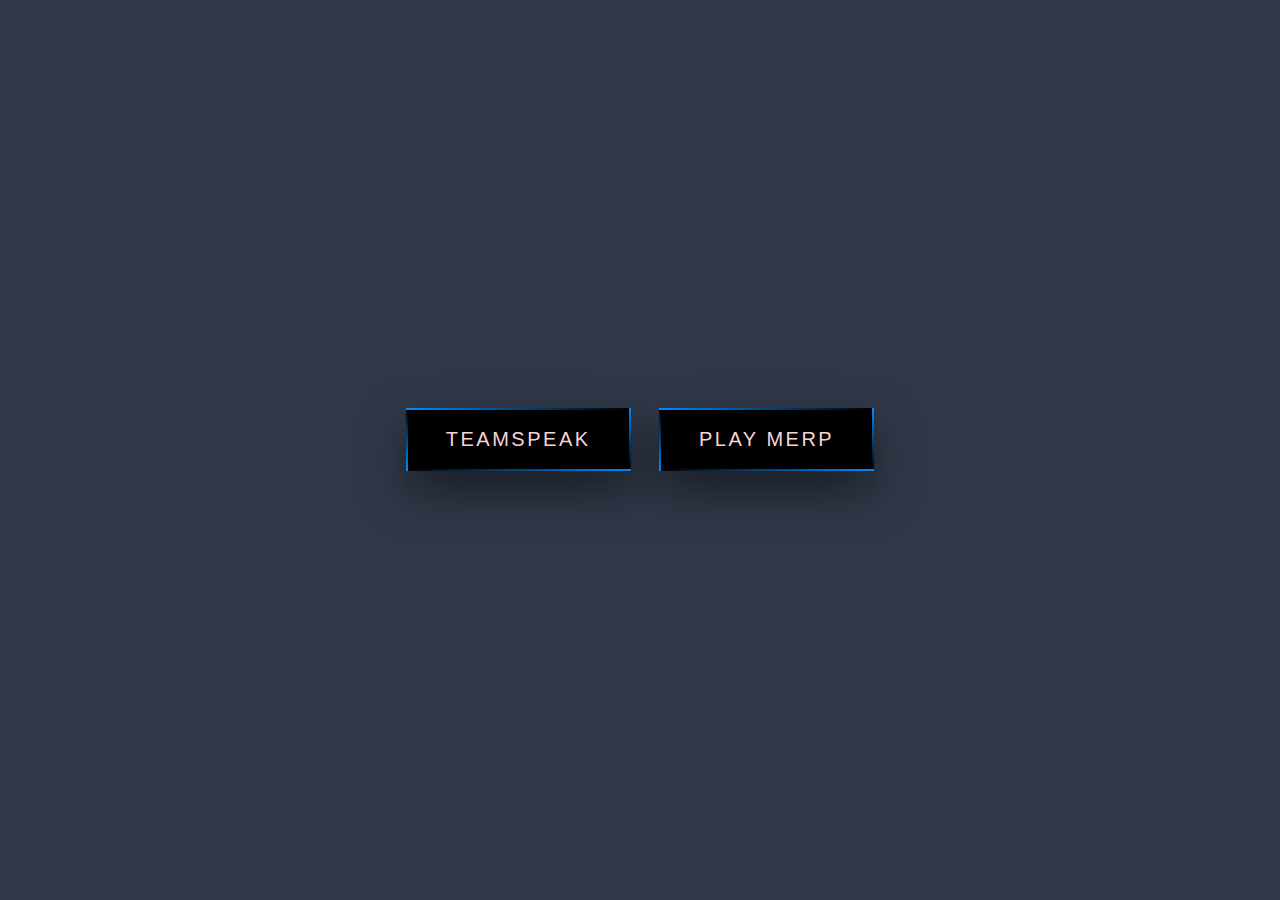
==== playmerp.html @ 3792ce28 "MalluEsports" ====
<!DOCTYPE html>
<html lang="en" >
<head>
  <meta charset="UTF-8">
  <title>MERP</title>
  <link rel="stylesheet" href="./playmerp.css">

</head>
<style>
  body {
    background-image: url('MERP.png');
    background-repeat: no-repeat;
    background-attachment: fixed;
    background-size: cover;
  }
  </style>
<body>
<!-- partial:index.partial.html -->
<br>
<br>
<br>
<br>
<br>
<br>
<br>
<br>
<br>
<br>
<br>
<br>
<br>
<br>
<br>
<br>
<br>
<br>
<br>
<br>
<br>
<br>
<a href="ts3server://20.204.13.182/?30033=30033&nickname=" class="animated-button1">
  <span></span>
  <span></span>
  <span></span>
  <span></span>
  TEAMSPEAK
</a>
<a href="fivem://connect/20.204.13.182:30120" class="animated-button1">
  <span></span>
  <span></span>
  <span></span>
  <span></span>
  PLAY MERP
</a>
<!-- partial -->
  
</body>
</html>
---- playmerp.css ----
html {
  height: 100%;
  -webkit-box-sizing: border-box;
          box-sizing: border-box;
}

body {
  min-height: 100%;
  position: relative;
  padding-bottom: 3rem;
  margin: 0;
  padding: 0;
  text-align: center;
  width: 100%;
  background: linear-gradient(170deg, rgba(49, 57, 73, 0.8) 20%, rgba(49, 57, 73, 0.5) 20%, rgba(49, 57, 73, 0.5) 35%, rgba(41, 48, 61, 0.6) 35%, rgba(41, 48, 61, 0.8) 45%, rgba(31, 36, 46, 0.5) 45%, rgba(31, 36, 46, 0.8) 75%, rgba(49, 57, 73, 0.5) 75%), linear-gradient(45deg, rgba(20, 24, 31, 0.8) 0%, rgba(41, 48, 61, 0.8) 50%, rgba(82, 95, 122, 0.8) 50%, rgba(133, 146, 173, 0.8) 100%) #313949;
  font-family: 'Lucida Sans', 'Lucida Sans Regular', 'Lucida Grande', 'Lucida Sans Unicode', Geneva, Verdana, sans-serif;
}

/*
 * Animated CSS button
 * Copyright Alexander Bodin 2019-09-07
 *
 * Useage: .class {@import button($button-size, $hue, $sat);}
 */
.animated-button {
  background: linear-gradient(-30deg, #0b1b3d 50%, #08142b 50%);
  padding: 20px 40px;
  margin: 12px;
  display: inline-block;
  -webkit-transform: translate(0%, 0%);
          transform: translate(0%, 0%);
  overflow: hidden;
  color: #d4e0f7;
  font-size: 20px;
  letter-spacing: 2.5px;
  text-align: center;
  text-transform: uppercase;
  text-decoration: none;
  -webkit-box-shadow: 0 20px 50px rgba(0, 0, 0, 0.5);
          box-shadow: 0 20px 50px rgba(0, 0, 0, 0.5);
}

.animated-button::before {
  content: '';
  position: absolute;
  top: 0px;
  left: 0px;
  width: 100%;
  height: 100%;
  background-color: #000000;
  opacity: 0;
  -webkit-transition: .2s opacity ease-in-out;
  transition: .2s opacity ease-in-out;
}

.animated-button:hover::before {
  opacity: 0.2;
}

.animated-button span {
  position: absolute;
}

.animated-button span:nth-child(1) {
  top: 0px;
  left: 0px;
  width: 100%;
  height: 2px;
  background: -webkit-gradient(linear, right top, left top, from(rgba(8, 20, 43, 0)), to(#008cff));
  background: linear-gradient(to left, rgba(8, 20, 43, 0), #008cff);
  -webkit-animation: 2s animateTop linear infinite;
          animation: 2s animateTop linear infinite;
}

@-webkit-keyframes animateTop {
  0% {
    -webkit-transform: translateX(100%);
            transform: translateX(100%);
  }
  100% {
    -webkit-transform: translateX(-100%);
            transform: translateX(-100%);
  }
}

@keyframes animateTop {
  0% {
    -webkit-transform: translateX(100%);
            transform: translateX(100%);
  }
  100% {
    -webkit-transform: translateX(-100%);
            transform: translateX(-100%);
  }
}

.animated-button span:nth-child(2) {
  top: 0px;
  right: 0px;
  height: 100%;
  width: 2px;
  background: -webkit-gradient(linear, left bottom, left top, from(rgba(8, 20, 43, 0)), to(#008cff));
  background: linear-gradient(to top, rgba(8, 20, 43, 0), #008cff);
  -webkit-animation: 2s animateRight linear -1s infinite;
          animation: 2s animateRight linear -1s infinite;
}

@-webkit-keyframes animateRight {
  0% {
    -webkit-transform: translateY(100%);
            transform: translateY(100%);
  }
  100% {
    -webkit-transform: translateY(-100%);
            transform: translateY(-100%);
  }
}

@keyframes animateRight {
  0% {
    -webkit-transform: translateY(100%);
            transform: translateY(100%);
  }
  100% {
    -webkit-transform: translateY(-100%);
            transform: translateY(-100%);
  }
}

.animated-button span:nth-child(3) {
  bottom: 0px;
  left: 0px;
  width: 100%;
  height: 2px;
  background: -webkit-gradient(linear, left top, right top, from(rgba(8, 20, 43, 0)), to(#008cff));
  background: linear-gradient(to right, rgba(8, 20, 43, 0), #008cff);
  -webkit-animation: 2s animateBottom linear infinite;
          animation: 2s animateBottom linear infinite;
}

@-webkit-keyframes animateBottom {
  0% {
    -webkit-transform: translateX(-100%);
            transform: translateX(-100%);
  }
  100% {
    -webkit-transform: translateX(100%);
            transform: translateX(100%);
  }
}

@keyframes animateBottom {
  0% {
    -webkit-transform: translateX(-100%);
            transform: translateX(-100%);
  }
  100% {
    -webkit-transform: translateX(100%);
            transform: translateX(100%);
  }
}

.animated-button span:nth-child(4) {
  top: 0px;
  left: 0px;
  height: 100%;
  width: 2px;
  background: -webkit-gradient(linear, left top, left bottom, from(rgba(8, 20, 43, 0)), to(#008cff));
  background: linear-gradient(to bottom, rgba(8, 20, 43, 0), #008cff);
  -webkit-animation: 2s animateLeft linear -1s infinite;
          animation: 2s animateLeft linear -1s infinite;
}

@-webkit-keyframes animateLeft {
  0% {
    -webkit-transform: translateY(-100%);
            transform: translateY(-100%);
  }
  100% {
    -webkit-transform: translateY(100%);
            transform: translateY(100%);
  }
}

@keyframes animateLeft {
  0% {
    -webkit-transform: translateY(-100%);
            transform: translateY(-100%);
  }
  100% {
    -webkit-transform: translateY(100%);
            transform: translateY(100%);
  }
}

.animated-button1 {
  background: linear-gradient(-30deg, #000000 50%, #000000 50%);
  padding: 20px 40px;
  margin: 12px;
  display: inline-block;
  -webkit-transform: translate(0%, 0%);
          transform: translate(0%, 0%);
  overflow: hidden;
  color: #f7d4d4;
  font-size: 20px;
  letter-spacing: 2.5px;
  text-align: center;
  text-transform: uppercase;
  text-decoration: none;
  -webkit-box-shadow: 0 20px 50px rgba(0, 0, 0, 0.5);
          box-shadow: 0 20px 50px rgba(0, 0, 0, 0.5);
}

.animated-button1::before {
  content: '';
  position: absolute;
  top: 0px;
  left: 0px;
  width: 100%;
  height: 100%;
  background-color: #ad8585;
  opacity: 0;
  -webkit-transition: .2s opacity ease-in-out;
  transition: .2s opacity ease-in-out;
}

.animated-button1:hover::before {
  opacity: 0.2;
}

.animated-button1 span {
  position: absolute;
}

.animated-button1 span:nth-child(1) {
  top: 0px;
  left: 0px;
  width: 100%;
  height: 2px;
  background: -webkit-gradient(linear, right top, left top, from(rgba(43, 8, 8, 0)), to(#008cff));
  background: linear-gradient(to left, rgba(43, 8, 8, 0), #008cff);
  -webkit-animation: 2s animateTop linear infinite;
          animation: 2s animateTop linear infinite;
}

@keyframes animateTop {
  0% {
    -webkit-transform: translateX(100%);
            transform: translateX(100%);
  }
  100% {
    -webkit-transform: translateX(-100%);
            transform: translateX(-100%);
  }
}

.animated-button1 span:nth-child(2) {
  top: 0px;
  right: 0px;
  height: 100%;
  width: 2px;
  background: -webkit-gradient(linear, left bottom, left top, from(rgba(43, 8, 8, 0)), to(#008cff));
  background: linear-gradient(to top, rgba(43, 8, 8, 0), #008cff);
  -webkit-animation: 2s animateRight linear -1s infinite;
          animation: 2s animateRight linear -1s infinite;
}

@keyframes animateRight {
  0% {
    -webkit-transform: translateY(100%);
            transform: translateY(100%);
  }
  100% {
    -webkit-transform: translateY(-100%);
            transform: translateY(-100%);
  }
}

.animated-button1 span:nth-child(3) {
  bottom: 0px;
  left: 0px;
  width: 100%;
  height: 2px;
  background: -webkit-gradient(linear, left top, right top, from(rgba(43, 8, 8, 0)), to(#008cff));
  background: linear-gradient(to right, rgba(43, 8, 8, 0), #008cff);
  -webkit-animation: 2s animateBottom linear infinite;
          animation: 2s animateBottom linear infinite;
}

@keyframes animateBottom {
  0% {
    -webkit-transform: translateX(-100%);
            transform: translateX(-100%);
  }
  100% {
    -webkit-transform: translateX(100%);
            transform: translateX(100%);
  }
}

.animated-button1 span:nth-child(4) {
  top: 0px;
  left: 0px;
  height: 100%;
  width: 2px;
  background: -webkit-gradient(linear, left top, left bottom, from(rgba(43, 8, 8, 0)), to(#008cff));
  background: linear-gradient(to bottom, rgba(43, 8, 8, 0), #008cff);
  -webkit-animation: 2s animateLeft linear -1s infinite;
          animation: 2s animateLeft linear -1s infinite;
}

@keyframes animateLeft {
  0% {
    -webkit-transform: translateY(-100%);
            transform: translateY(-100%);
  }
  100% {
    -webkit-transform: translateY(100%);
            transform: translateY(100%);
  }
}

.animated-button2 {
  background: linear-gradient(-30deg, #3d240b 50%, #2b1a08 50%);
  padding: 20px 40px;
  margin: 12px;
  display: inline-block;
  -webkit-transform: translate(0%, 0%);
          transform: translate(0%, 0%);
  overflow: hidden;
  color: #f7e6d4;
  font-size: 20px;
  letter-spacing: 2.5px;
  text-align: center;
  text-transform: uppercase;
  text-decoration: none;
  -webkit-box-shadow: 0 20px 50px rgba(0, 0, 0, 0.5);
          box-shadow: 0 20px 50px rgba(0, 0, 0, 0.5);
}

.animated-button2::before {
  content: '';
  position: absolute;
  top: 0px;
  left: 0px;
  width: 100%;
  height: 100%;
  background-color: #ad9985;
  opacity: 0;
  -webkit-transition: .2s opacity ease-in-out;
  transition: .2s opacity ease-in-out;
}

.animated-button2:hover::before {
  opacity: 0.2;
}

.animated-button2 span {
  position: absolute;
}

.animated-button2 span:nth-child(1) {
  top: 0px;
  left: 0px;
  width: 100%;
  height: 2px;
  background: -webkit-gradient(linear, right top, left top, from(rgba(43, 26, 8, 0)), to(#008cff));
  background: linear-gradient(to left, rgba(43, 26, 8, 0), #008cff);
  -webkit-animation: 2s animateTop linear infinite;
          animation: 2s animateTop linear infinite;
}

@keyframes animateTop {
  0% {
    -webkit-transform: translateX(100%);
            transform: translateX(100%);
  }
  100% {
    -webkit-transform: translateX(-100%);
            transform: translateX(-100%);
  }
}

.animated-button2 span:nth-child(2) {
  top: 0px;
  right: 0px;
  height: 100%;
  width: 2px;
  background: -webkit-gradient(linear, left bottom, left top, from(rgba(43, 26, 8, 0)), to(#008cff));
  background: linear-gradient(to top, rgba(43, 26, 8, 0), #008cff);
  -webkit-animation: 2s animateRight linear -1s infinite;
          animation: 2s animateRight linear -1s infinite;
}

@keyframes animateRight {
  0% {
    -webkit-transform: translateY(100%);
            transform: translateY(100%);
  }
  100% {
    -webkit-transform: translateY(-100%);
            transform: translateY(-100%);
  }
}

.animated-button2 span:nth-child(3) {
  bottom: 0px;
  left: 0px;
  width: 100%;
  height: 2px;
  background: -webkit-gradient(linear, left top, right top, from(rgba(43, 26, 8, 0)), to(#008cff));
  background: linear-gradient(to right, rgba(43, 26, 8, 0), #008cff);
  -webkit-animation: 2s animateBottom linear infinite;
          animation: 2s animateBottom linear infinite;
}

@keyframes animateBottom {
  0% {
    -webkit-transform: translateX(-100%);
            transform: translateX(-100%);
  }
  100% {
    -webkit-transform: translateX(100%);
            transform: translateX(100%);
  }
}

.animated-button2 span:nth-child(4) {
  top: 0px;
  left: 0px;
  height: 100%;
  width: 2px;
  background: -webkit-gradient(linear, left top, left bottom, from(rgba(43, 26, 8, 0)), to(#008cff));
  background: linear-gradient(to bottom, rgba(43, 26, 8, 0), #008cff);
  -webkit-animation: 2s animateLeft linear -1s infinite;
          animation: 2s animateLeft linear -1s infinite;
}

@keyframes animateLeft {
  0% {
    -webkit-transform: translateY(-100%);
            transform: translateY(-100%);
  }
  100% {
    -webkit-transform: translateY(100%);
            transform: translateY(100%);
  }
}

.animated-button3 {
  background: linear-gradient(-30deg, #3d3d0b 50%, #2b2b08 50%);
  padding: 20px 40px;
  margin: 12px;
  display: inline-block;
  -webkit-transform: translate(0%, 0%);
          transform: translate(0%, 0%);
  overflow: hidden;
  color: #f7f7d4;
  font-size: 20px;
  letter-spacing: 2.5px;
  text-align: center;
  text-transform: uppercase;
  text-decoration: none;
  -webkit-box-shadow: 0 20px 50px rgba(0, 0, 0, 0.5);
          box-shadow: 0 20px 50px rgba(0, 0, 0, 0.5);
}

.animated-button3::before {
  content: '';
  position: absolute;
  top: 0px;
  left: 0px;
  width: 100%;
  height: 100%;
  background-color: #adad85;
  opacity: 0;
  -webkit-transition: .2s opacity ease-in-out;
  transition: .2s opacity ease-in-out;
}

.animated-button3:hover::before {
  opacity: 0.2;
}

.animated-button3 span {
  position: absolute;
}

.animated-button3 span:nth-child(1) {
  top: 0px;
  left: 0px;
  width: 100%;
  height: 2px;
  background: -webkit-gradient(linear, right top, left top, from(rgba(43, 43, 8, 0)), to(#008cff));
  background: linear-gradient(to left, rgba(43, 43, 8, 0), #008cff);
  -webkit-animation: 2s animateTop linear infinite;
          animation: 2s animateTop linear infinite;
}

@keyframes animateTop {
  0% {
    -webkit-transform: translateX(100%);
            transform: translateX(100%);
  }
  100% {
    -webkit-transform: translateX(-100%);
            transform: translateX(-100%);
  }
}

.animated-button3 span:nth-child(2) {
  top: 0px;
  right: 0px;
  height: 100%;
  width: 2px;
  background: -webkit-gradient(linear, left bottom, left top, from(rgba(43, 43, 8, 0)), to(#008cff));
  background: linear-gradient(to top, rgba(43, 43, 8, 0), #008cff);
  -webkit-animation: 2s animateRight linear -1s infinite;
          animation: 2s animateRight linear -1s infinite;
}

@keyframes animateRight {
  0% {
    -webkit-transform: translateY(100%);
            transform: translateY(100%);
  }
  100% {
    -webkit-transform: translateY(-100%);
            transform: translateY(-100%);
  }
}

.animated-button3 span:nth-child(3) {
  bottom: 0px;
  left: 0px;
  width: 100%;
  height: 2px;
  background: -webkit-gradient(linear, left top, right top, from(rgba(43, 43, 8, 0)), to(#008cff));
  background: linear-gradient(to right, rgba(43, 43, 8, 0), #008cff);
  -webkit-animation: 2s animateBottom linear infinite;
          animation: 2s animateBottom linear infinite;
}

@keyframes animateBottom {
  0% {
    -webkit-transform: translateX(-100%);
            transform: translateX(-100%);
  }
  100% {
    -webkit-transform: translateX(100%);
            transform: translateX(100%);
  }
}

.animated-button3 span:nth-child(4) {
  top: 0px;
  left: 0px;
  height: 100%;
  width: 2px;
  background: -webkit-gradient(linear, left top, left bottom, from(rgba(43, 43, 8, 0)), to(#008cff));
  background: linear-gradient(to bottom, rgba(43, 43, 8, 0), #008cff);
  -webkit-animation: 2s animateLeft linear -1s infinite;
          animation: 2s animateLeft linear -1s infinite;
}

@keyframes animateLeft {
  0% {
    -webkit-transform: translateY(-100%);
            transform: translateY(-100%);
  }
  100% {
    -webkit-transform: translateY(100%);
            transform: translateY(100%);
  }
}

.animated-button4 {
  background: linear-gradient(-30deg, #243d0b 50%, #1a2b08 50%);
  padding: 20px 40px;
  margin: 12px;
  display: inline-block;
  -webkit-transform: translate(0%, 0%);
          transform: translate(0%, 0%);
  overflow: hidden;
  color: #e6f7d4;
  font-size: 20px;
  letter-spacing: 2.5px;
  text-align: center;
  text-transform: uppercase;
  text-decoration: none;
  -webkit-box-shadow: 0 20px 50px rgba(0, 0, 0, 0.5);
          box-shadow: 0 20px 50px rgba(0, 0, 0, 0.5);
}

.animated-button4::before {
  content: '';
  position: absolute;
  top: 0px;
  left: 0px;
  width: 100%;
  height: 100%;
  background-color: #99ad85;
  opacity: 0;
  -webkit-transition: .2s opacity ease-in-out;
  transition: .2s opacity ease-in-out;
}

.animated-button4:hover::before {
  opacity: 0.2;
}

.animated-button4 span {
  position: absolute;
}

.animated-button4 span:nth-child(1) {
  top: 0px;
  left: 0px;
  width: 100%;
  height: 2px;
  background: -webkit-gradient(linear, right top, left top, from(rgba(26, 43, 8, 0)), to(#008cff));
  background: linear-gradient(to left, rgba(26, 43, 8, 0), #008cff);
  -webkit-animation: 2s animateTop linear infinite;
          animation: 2s animateTop linear infinite;
}

@keyframes animateTop {
  0% {
    -webkit-transform: translateX(100%);
            transform: translateX(100%);
  }
  100% {
    -webkit-transform: translateX(-100%);
            transform: translateX(-100%);
  }
}

.animated-button4 span:nth-child(2) {
  top: 0px;
  right: 0px;
  height: 100%;
  width: 2px;
  background: -webkit-gradient(linear, left bottom, left top, from(rgba(26, 43, 8, 0)), to(#008cff));
  background: linear-gradient(to top, rgba(26, 43, 8, 0), #008cff);
  -webkit-animation: 2s animateRight linear -1s infinite;
          animation: 2s animateRight linear -1s infinite;
}

@keyframes animateRight {
  0% {
    -webkit-transform: translateY(100%);
            transform: translateY(100%);
  }
  100% {
    -webkit-transform: translateY(-100%);
            transform: translateY(-100%);
  }
}

.animated-button4 span:nth-child(3) {
  bottom: 0px;
  left: 0px;
  width: 100%;
  height: 2px;
  background: -webkit-gradient(linear, left top, right top, from(rgba(26, 43, 8, 0)), to(#008cff));
  background: linear-gradient(to right, rgba(26, 43, 8, 0), #008cff);
  -webkit-animation: 2s animateBottom linear infinite;
          animation: 2s animateBottom linear infinite;
}

@keyframes animateBottom {
  0% {
    -webkit-transform: translateX(-100%);
            transform: translateX(-100%);
  }
  100% {
    -webkit-transform: translateX(100%);
            transform: translateX(100%);
  }
}

.animated-button4 span:nth-child(4) {
  top: 0px;
  left: 0px;
  height: 100%;
  width: 2px;
  background: -webkit-gradient(linear, left top, left bottom, from(rgba(26, 43, 8, 0)), to(#008cff));
  background: linear-gradient(to bottom, rgba(26, 43, 8, 0), #008cff);
  -webkit-animation: 2s animateLeft linear -1s infinite;
          animation: 2s animateLeft linear -1s infinite;
}

@keyframes animateLeft {
  0% {
    -webkit-transform: translateY(-100%);
            transform: translateY(-100%);
  }
  100% {
    -webkit-transform: translateY(100%);
            transform: translateY(100%);
  }
}

.animated-button5 {
  background: linear-gradient(-30deg, #0b3d0b 50%, #082b08 50%);
  padding: 20px 40px;
  margin: 12px;
  display: inline-block;
  -webkit-transform: translate(0%, 0%);
          transform: translate(0%, 0%);
  overflow: hidden;
  color: #d4f7d4;
  font-size: 20px;
  letter-spacing: 2.5px;
  text-align: center;
  text-transform: uppercase;
  text-decoration: none;
  -webkit-box-shadow: 0 20px 50px rgba(0, 0, 0, 0.5);
          box-shadow: 0 20px 50px rgba(0, 0, 0, 0.5);
}

.animated-button5::before {
  content: '';
  position: absolute;
  top: 0px;
  left: 0px;
  width: 100%;
  height: 100%;
  background-color: #85ad85;
  opacity: 0;
  -webkit-transition: .2s opacity ease-in-out;
  transition: .2s opacity ease-in-out;
}

.animated-button5:hover::before {
  opacity: 0.2;
}

.animated-button5 span {
  position: absolute;
}

.animated-button5 span:nth-child(1) {
  top: 0px;
  left: 0px;
  width: 100%;
  height: 2px;
  background: -webkit-gradient(linear, right top, left top, from(rgba(8, 43, 8, 0)), to(#008cff));
  background: linear-gradient(to left, rgba(8, 43, 8, 0), #008cff);
  -webkit-animation: 2s animateTop linear infinite;
          animation: 2s animateTop linear infinite;
}

@keyframes animateTop {
  0% {
    -webkit-transform: translateX(100%);
            transform: translateX(100%);
  }
  100% {
    -webkit-transform: translateX(-100%);
            transform: translateX(-100%);
  }
}

.animated-button5 span:nth-child(2) {
  top: 0px;
  right: 0px;
  height: 100%;
  width: 2px;
  background: -webkit-gradient(linear, left bottom, left top, from(rgba(8, 43, 8, 0)), to(#008cff));
  background: linear-gradient(to top, rgba(8, 43, 8, 0), #008cff);
  -webkit-animation: 2s animateRight linear -1s infinite;
          animation: 2s animateRight linear -1s infinite;
}

@keyframes animateRight {
  0% {
    -webkit-transform: translateY(100%);
            transform: translateY(100%);
  }
  100% {
    -webkit-transform: translateY(-100%);
            transform: translateY(-100%);
  }
}

.animated-button5 span:nth-child(3) {
  bottom: 0px;
  left: 0px;
  width: 100%;
  height: 2px;
  background: -webkit-gradient(linear, left top, right top, from(rgba(8, 43, 8, 0)), to(#008cff));
  background: linear-gradient(to right, rgba(8, 43, 8, 0), #008cff);
  -webkit-animation: 2s animateBottom linear infinite;
          animation: 2s animateBottom linear infinite;
}

@keyframes animateBottom {
  0% {
    -webkit-transform: translateX(-100%);
            transform: translateX(-100%);
  }
  100% {
    -webkit-transform: translateX(100%);
            transform: translateX(100%);
  }
}

.animated-button5 span:nth-child(4) {
  top: 0px;
  left: 0px;
  height: 100%;
  width: 2px;
  background: -webkit-gradient(linear, left top, left bottom, from(rgba(8, 43, 8, 0)), to(#008cff));
  background: linear-gradient(to bottom, rgba(8, 43, 8, 0), #008cff);
  -webkit-animation: 2s animateLeft linear -1s infinite;
          animation: 2s animateLeft linear -1s infinite;
}

@keyframes animateLeft {
  0% {
    -webkit-transform: translateY(-100%);
            transform: translateY(-100%);
  }
  100% {
    -webkit-transform: translateY(100%);
            transform: translateY(100%);
  }
}

.animated-button6 {
  background: linear-gradient(-30deg, #00a2ff 50%, #00a2ff 50%);
  padding: 20px 40px;
  margin: 12px;
  display: inline-block;
  -webkit-transform: translate(0%, 0%);
          transform: translate(0%, 0%);
  overflow: hidden;
  color: #d4f7e6;
  font-size: 20px;
  letter-spacing: 2.5px;
  text-align: center;
  text-transform: uppercase;
  text-decoration: none;
  -webkit-box-shadow: 0 20px 50px rgba(0, 0, 0, 0.5);
          box-shadow: 0 20px 50px rgba(0, 0, 0, 0.5);
}

.animated-button6::before {
  content: '';
  position: absolute;
  top: 0px;
  left: 0px;
  width: 100%;
  height: 100%;
  background-color: #85ad99;
  opacity: 0;
  -webkit-transition: .2s opacity ease-in-out;
  transition: .2s opacity ease-in-out;
}

.animated-button6:hover::before {
  opacity: 0.2;
}

.animated-button6 span {
  position: absolute;
}

.animated-button6 span:nth-child(1) {
  top: 0px;
  left: 0px;
  width: 100%;
  height: 2px;
  background: -webkit-gradient(linear, right top, left top, from(rgba(8, 43, 26, 0)), to(#008cff));
  background: linear-gradient(to left, rgba(8, 43, 26, 0), #008cff);
  -webkit-animation: 2s animateTop linear infinite;
          animation: 2s animateTop linear infinite;
}

@keyframes animateTop {
  0% {
    -webkit-transform: translateX(100%);
            transform: translateX(100%);
  }
  100% {
    -webkit-transform: translateX(-100%);
            transform: translateX(-100%);
  }
}

.animated-button6 span:nth-child(2) {
  top: 0px;
  right: 0px;
  height: 100%;
  width: 2px;
  background: -webkit-gradient(linear, left bottom, left top, from(rgba(8, 43, 26, 0)), to(#008cff));
  background: linear-gradient(to top, rgba(8, 43, 26, 0), #008cff);
  -webkit-animation: 2s animateRight linear -1s infinite;
          animation: 2s animateRight linear -1s infinite;
}

@keyframes animateRight {
  0% {
    -webkit-transform: translateY(100%);
            transform: translateY(100%);
  }
  100% {
    -webkit-transform: translateY(-100%);
            transform: translateY(-100%);
  }
}

.animated-button6 span:nth-child(3) {
  bottom: 0px;
  left: 0px;
  width: 100%;
  height: 2px;
  background: -webkit-gradient(linear, left top, right top, from(rgba(8, 43, 26, 0)), to(#008cff));
  background: linear-gradient(to right, rgba(8, 43, 26, 0), #008cff);
  -webkit-animation: 2s animateBottom linear infinite;
          animation: 2s animateBottom linear infinite;
}

@keyframes animateBottom {
  0% {
    -webkit-transform: translateX(-100%);
            transform: translateX(-100%);
  }
  100% {
    -webkit-transform: translateX(100%);
            transform: translateX(100%);
  }
}

.animated-button6 span:nth-child(4) {
  top: 0px;
  left: 0px;
  height: 100%;
  width: 2px;
  background: -webkit-gradient(linear, left top, left bottom, from(rgba(8, 43, 26, 0)), to(#008cff));
  background: linear-gradient(to bottom, rgba(0, 153, 255, 0.5), #008cff);
  -webkit-animation: 2s animateLeft linear -1s infinite;
          animation: 2s animateLeft linear -1s infinite;
}

@keyframes animateLeft {
  0% {
    -webkit-transform: translateY(-100%);
            transform: translateY(-100%);
  }
  100% {
    -webkit-transform: translateY(100%);
            transform: translateY(100%);
  }
}

.animated-button7 {
  background: linear-gradient(-30deg, #000000 50%, #082b2b 50%);
  padding: 20px 40px;
  margin: 12px;
  display: inline-block;
  -webkit-transform: translate(0%, 0%);
          transform: translate(0%, 0%);
  overflow: hidden;
  color: #d4f7f7;
  font-size: 20px;
  letter-spacing: 2.5px;
  text-align: center;
  text-transform: uppercase;
  text-decoration: none;
  -webkit-box-shadow: 0 20px 50px rgba(0, 153, 255, 0.5);
          box-shadow: 0 20px 50px rgba(0, 174, 255, 0.5);
}

.animated-button7::before {
  content: '';
  position: absolute;
  top: 0px;
  left: 0px;
  width: 100%;
  height: 100%;
  background-color: #85adad;
  opacity: 0;
  -webkit-transition: .2s opacity ease-in-out;
  transition: .2s opacity ease-in-out;
}

.animated-button7:hover::before {
  opacity: 0.2;
}

.animated-button7 span {
  position: absolute;
}

.animated-button7 span:nth-child(1) {
  top: 0px;
  left: 0px;
  width: 100%;
  height: 2px;
  background: -webkit-gradient(linear, right top, left top, from(rgba(8, 43, 43, 0)), to(#008cff));
  background: linear-gradient(to left, rgba(8, 43, 43, 0), #008cff);
  -webkit-animation: 2s animateTop linear infinite;
          animation: 2s animateTop linear infinite;
}

@keyframes animateTop {
  0% {
    -webkit-transform: translateX(100%);
            transform: translateX(100%);
  }
  100% {
    -webkit-transform: translateX(-100%);
            transform: translateX(-100%);
  }
}

.animated-button7 span:nth-child(2) {
  top: 0px;
  right: 0px;
  height: 100%;
  width: 2px;
  background: -webkit-gradient(linear, left bottom, left top, from(rgba(8, 43, 43, 0)), to(#008cff));
  background: linear-gradient(to top, rgba(8, 43, 43, 0), #008cff);
  -webkit-animation: 2s animateRight linear -1s infinite;
          animation: 2s animateRight linear -1s infinite;
}

@keyframes animateRight {
  0% {
    -webkit-transform: translateY(100%);
            transform: translateY(100%);
  }
  100% {
    -webkit-transform: translateY(-100%);
            transform: translateY(-100%);
  }
}

.animated-button7 span:nth-child(3) {
  bottom: 0px;
  left: 0px;
  width: 100%;
  height: 2px;
  background: -webkit-gradient(linear, left top, right top, from(rgba(8, 43, 43, 0)), to(#008cff));
  background: linear-gradient(to right, rgba(8, 43, 43, 0), #008cff);
  -webkit-animation: 2s animateBottom linear infinite;
          animation: 2s animateBottom linear infinite;
}

@keyframes animateBottom {
  0% {
    -webkit-transform: translateX(-100%);
            transform: translateX(-100%);
  }
  100% {
    -webkit-transform: translateX(100%);
            transform: translateX(100%);
  }
}

.animated-button7 span:nth-child(4) {
  top: 0px;
  left: 0px;
  height: 100%;
  width: 2px;
  background: -webkit-gradient(linear, left top, left bottom, from(rgba(8, 43, 43, 0)), to(#008cff));
  background: linear-gradient(to bottom, rgba(8, 43, 43, 0), #008cff);
  -webkit-animation: 2s animateLeft linear -1s infinite;
          animation: 2s animateLeft linear -1s infinite;
}

@keyframes animateLeft {
  0% {
    -webkit-transform: translateY(-100%);
            transform: translateY(-100%);
  }
  100% {
    -webkit-transform: translateY(100%);
            transform: translateY(100%);
  }
}

.animated-button8 {
  background: linear-gradient(-30deg, #0b243d 50%, #081a2b 50%);
  padding: 20px 40px;
  margin: 12px;
  display: inline-block;
  -webkit-transform: translate(0%, 0%);
          transform: translate(0%, 0%);
  overflow: hidden;
  color: #d4e6f7;
  font-size: 20px;
  letter-spacing: 2.5px;
  text-align: center;
  text-transform: uppercase;
  text-decoration: none;
  -webkit-box-shadow: 0 20px 50px rgba(0, 0, 0, 0.5);
          box-shadow: 0 20px 50px rgba(0, 0, 0, 0.5);
}

.animated-button8::before {
  content: '';
  position: absolute;
  top: 0px;
  left: 0px;
  width: 100%;
  height: 100%;
  background-color: #8599ad;
  opacity: 0;
  -webkit-transition: .2s opacity ease-in-out;
  transition: .2s opacity ease-in-out;
}

.animated-button8:hover::before {
  opacity: 0.2;
}

.animated-button8 span {
  position: absolute;
}

.animated-button8 span:nth-child(1) {
  top: 0px;
  left: 0px;
  width: 100%;
  height: 2px;
  background: -webkit-gradient(linear, right top, left top, from(rgba(8, 26, 43, 0)), to(#008cff));
  background: linear-gradient(to left, rgba(8, 26, 43, 0), #008cff);
  -webkit-animation: 2s animateTop linear infinite;
          animation: 2s animateTop linear infinite;
}

@keyframes animateTop {
  0% {
    -webkit-transform: translateX(100%);
            transform: translateX(100%);
  }
  100% {
    -webkit-transform: translateX(-100%);
            transform: translateX(-100%);
  }
}

.animated-button8 span:nth-child(2) {
  top: 0px;
  right: 0px;
  height: 100%;
  width: 2px;
  background: -webkit-gradient(linear, left bottom, left top, from(rgba(8, 26, 43, 0)), to(#008cff));
  background: linear-gradient(to top, rgba(8, 26, 43, 0), #008cff);
  -webkit-animation: 2s animateRight linear -1s infinite;
          animation: 2s animateRight linear -1s infinite;
}

@keyframes animateRight {
  0% {
    -webkit-transform: translateY(100%);
            transform: translateY(100%);
  }
  100% {
    -webkit-transform: translateY(-100%);
            transform: translateY(-100%);
  }
}

.animated-button8 span:nth-child(3) {
  bottom: 0px;
  left: 0px;
  width: 100%;
  height: 2px;
  background: -webkit-gradient(linear, left top, right top, from(rgba(8, 26, 43, 0)), to(#008cff));
  background: linear-gradient(to right, rgba(8, 26, 43, 0), #008cff);
  -webkit-animation: 2s animateBottom linear infinite;
          animation: 2s animateBottom linear infinite;
}

@keyframes animateBottom {
  0% {
    -webkit-transform: translateX(-100%);
            transform: translateX(-100%);
  }
  100% {
    -webkit-transform: translateX(100%);
            transform: translateX(100%);
  }
}

.animated-button8 span:nth-child(4) {
  top: 0px;
  left: 0px;
  height: 100%;
  width: 2px;
  background: -webkit-gradient(linear, left top, left bottom, from(rgba(8, 26, 43, 0)), to(#008cff));
  background: linear-gradient(to bottom, rgba(8, 26, 43, 0), #008cff);
  -webkit-animation: 2s animateLeft linear -1s infinite;
          animation: 2s animateLeft linear -1s infinite;
}

@keyframes animateLeft {
  0% {
    -webkit-transform: translateY(-100%);
            transform: translateY(-100%);
  }
  100% {
    -webkit-transform: translateY(100%);
            transform: translateY(100%);
  }
}

.animated-button9 {
  background: linear-gradient(-30deg, #0b0b3d 50%, #08082b 50%);
  padding: 20px 40px;
  margin: 12px;
  display: inline-block;
  -webkit-transform: translate(0%, 0%);
          transform: translate(0%, 0%);
  overflow: hidden;
  color: #d4d4f7;
  font-size: 20px;
  letter-spacing: 2.5px;
  text-align: center;
  text-transform: uppercase;
  text-decoration: none;
  -webkit-box-shadow: 0 20px 50px rgba(0, 0, 0, 0.5);
          box-shadow: 0 20px 50px rgba(0, 0, 0, 0.5);
}

.animated-button9::before {
  content: '';
  position: absolute;
  top: 0px;
  left: 0px;
  width: 100%;
  height: 100%;
  background-color: #8585ad;
  opacity: 0;
  -webkit-transition: .2s opacity ease-in-out;
  transition: .2s opacity ease-in-out;
}

.animated-button9:hover::before {
  opacity: 0.2;
}

.animated-button9 span {
  position: absolute;
}

.animated-button9 span:nth-child(1) {
  top: 0px;
  left: 0px;
  width: 100%;
  height: 2px;
  background: -webkit-gradient(linear, right top, left top, from(rgba(8, 8, 43, 0)), to(#008cff));
  background: linear-gradient(to left, rgba(8, 8, 43, 0), #008cff);
  -webkit-animation: 2s animateTop linear infinite;
          animation: 2s animateTop linear infinite;
}

@keyframes animateTop {
  0% {
    -webkit-transform: translateX(100%);
            transform: translateX(100%);
  }
  100% {
    -webkit-transform: translateX(-100%);
            transform: translateX(-100%);
  }
}

.animated-button9 span:nth-child(2) {
  top: 0px;
  right: 0px;
  height: 100%;
  width: 2px;
  background: -webkit-gradient(linear, left bottom, left top, from(rgba(8, 8, 43, 0)), to(#008cff));
  background: linear-gradient(to top, rgba(8, 8, 43, 0), #008cff);
  -webkit-animation: 2s animateRight linear -1s infinite;
          animation: 2s animateRight linear -1s infinite;
}

@keyframes animateRight {
  0% {
    -webkit-transform: translateY(100%);
            transform: translateY(100%);
  }
  100% {
    -webkit-transform: translateY(-100%);
            transform: translateY(-100%);
  }
}

.animated-button9 span:nth-child(3) {
  bottom: 0px;
  left: 0px;
  width: 100%;
  height: 2px;
  background: -webkit-gradient(linear, left top, right top, from(rgba(8, 8, 43, 0)), to(#008cff));
  background: linear-gradient(to right, rgba(8, 8, 43, 0), #008cff);
  -webkit-animation: 2s animateBottom linear infinite;
          animation: 2s animateBottom linear infinite;
}

@keyframes animateBottom {
  0% {
    -webkit-transform: translateX(-100%);
            transform: translateX(-100%);
  }
  100% {
    -webkit-transform: translateX(100%);
            transform: translateX(100%);
  }
}

.animated-button9 span:nth-child(4) {
  top: 0px;
  left: 0px;
  height: 100%;
  width: 2px;
  background: -webkit-gradient(linear, left top, left bottom, from(rgba(8, 8, 43, 0)), to(#008cff));
  background: linear-gradient(to bottom, rgba(8, 8, 43, 0), #008cff);
  -webkit-animation: 2s animateLeft linear -1s infinite;
          animation: 2s animateLeft linear -1s infinite;
}

@keyframes animateLeft {
  0% {
    -webkit-transform: translateY(-100%);
            transform: translateY(-100%);
  }
  100% {
    -webkit-transform: translateY(100%);
            transform: translateY(100%);
  }
}

.animated-button10 {
  background: linear-gradient(-30deg, #240b3d 50%, #1a082b 50%);
  padding: 20px 40px;
  margin: 12px;
  display: inline-block;
  -webkit-transform: translate(0%, 0%);
          transform: translate(0%, 0%);
  overflow: hidden;
  color: #e6d4f7;
  font-size: 20px;
  letter-spacing: 2.5px;
  text-align: center;
  text-transform: uppercase;
  text-decoration: none;
  -webkit-box-shadow: 0 20px 50px rgba(0, 0, 0, 0.5);
          box-shadow: 0 20px 50px rgba(0, 0, 0, 0.5);
}

.animated-button10::before {
  content: '';
  position: absolute;
  top: 0px;
  left: 0px;
  width: 100%;
  height: 100%;
  background-color: #9985ad;
  opacity: 0;
  -webkit-transition: .2s opacity ease-in-out;
  transition: .2s opacity ease-in-out;
}

.animated-button10:hover::before {
  opacity: 0.2;
}

.animated-button10 span {
  position: absolute;
}

.animated-button10 span:nth-child(1) {
  top: 0px;
  left: 0px;
  width: 100%;
  height: 2px;
  background: -webkit-gradient(linear, right top, left top, from(rgba(26, 8, 43, 0)), to(#00a2ff));
  background: linear-gradient(to left, rgba(26, 8, 43, 0), #00a2ff);
  -webkit-animation: 2s animateTop linear infinite;
          animation: 2s animateTop linear infinite;
}

@keyframes animateTop {
  0% {
    -webkit-transform: translateX(100%);
            transform: translateX(100%);
  }
  100% {
    -webkit-transform: translateX(-100%);
            transform: translateX(-100%);
  }
}

.animated-button10 span:nth-child(2) {
  top: 0px;
  right: 0px;
  height: 100%;
  width: 2px;
  background: -webkit-gradient(linear, left bottom, left top, from(rgba(26, 8, 43, 0)), to(#00a2ff));
  background: linear-gradient(to top, rgba(26, 8, 43, 0), #00a2ff);
  -webkit-animation: 2s animateRight linear -1s infinite;
          animation: 2s animateRight linear -1s infinite;
}

@keyframes animateRight {
  0% {
    -webkit-transform: translateY(100%);
            transform: translateY(100%);
  }
  100% {
    -webkit-transform: translateY(-100%);
            transform: translateY(-100%);
  }
}

.animated-button10 span:nth-child(3) {
  bottom: 0px;
  left: 0px;
  width: 100%;
  height: 2px;
  background: -webkit-gradient(linear, left top, right top, from(rgba(26, 8, 43, 0)), to(#00a2ff));
  background: linear-gradient(to right, rgba(26, 8, 43, 0), #00a2ff);
  -webkit-animation: 2s animateBottom linear infinite;
          animation: 2s animateBottom linear infinite;
}

@keyframes animateBottom {
  0% {
    -webkit-transform: translateX(-100%);
            transform: translateX(-100%);
  }
  100% {
    -webkit-transform: translateX(100%);
            transform: translateX(100%);
  }
}

.animated-button10 span:nth-child(4) {
  top: 0px;
  left: 0px;
  height: 100%;
  width: 2px;
  background: -webkit-gradient(linear, left top, left bottom, from(rgba(26, 8, 43, 0)), to(#00a2ff));
  background: linear-gradient(to bottom, rgba(26, 8, 43, 0), #00a2ff);
  -webkit-animation: 2s animateLeft linear -1s infinite;
          animation: 2s animateLeft linear -1s infinite;
}

@keyframes animateLeft {
  0% {
    -webkit-transform: translateY(-100%);
            transform: translateY(-100%);
  }
  100% {
    -webkit-transform: translateY(100%);
            transform: translateY(100%);
  }
}

.animated-button11 {
  background: linear-gradient(-30deg, #3d0b3d 50%, #2b082b 50%);
  padding: 20px 40px;
  margin: 12px;
  display: inline-block;
  -webkit-transform: translate(0%, 0%);
          transform: translate(0%, 0%);
  overflow: hidden;
  color: #f7d4f7;
  font-size: 20px;
  letter-spacing: 2.5px;
  text-align: center;
  text-transform: uppercase;
  text-decoration: none;
  -webkit-box-shadow: 0 20px 50px rgba(0, 0, 0, 0.5);
          box-shadow: 0 20px 50px rgba(0, 0, 0, 0.5);
}

.animated-button11::before {
  content: '';
  position: absolute;
  top: 0px;
  left: 0px;
  width: 100%;
  height: 100%;
  background-color: #ad85ad;
  opacity: 0;
  -webkit-transition: .2s opacity ease-in-out;
  transition: .2s opacity ease-in-out;
}

.animated-button11:hover::before {
  opacity: 0.2;
}

.animated-button11 span {
  position: absolute;
}

.animated-button11 span:nth-child(1) {
  top: 0px;
  left: 0px;
  width: 100%;
  height: 2px;
  background: -webkit-gradient(linear, right top, left top, from(rgba(43, 8, 43, 0)), to(#00a2ff));
  background: linear-gradient(to left, rgba(43, 8, 43, 0), #00a2ff);
  -webkit-animation: 2s animateTop linear infinite;
          animation: 2s animateTop linear infinite;
}

@keyframes animateTop {
  0% {
    -webkit-transform: translateX(100%);
            transform: translateX(100%);
  }
  100% {
    -webkit-transform: translateX(-100%);
            transform: translateX(-100%);
  }
}

.animated-button11 span:nth-child(2) {
  top: 0px;
  right: 0px;
  height: 100%;
  width: 2px;
  background: -webkit-gradient(linear, left bottom, left top, from(rgba(43, 8, 43, 0)), to(#00a2ff));
  background: linear-gradient(to top, rgba(43, 8, 43, 0), #00a2ff);
  -webkit-animation: 2s animateRight linear -1s infinite;
          animation: 2s animateRight linear -1s infinite;
}

@keyframes animateRight {
  0% {
    -webkit-transform: translateY(100%);
            transform: translateY(100%);
  }
  100% {
    -webkit-transform: translateY(-100%);
            transform: translateY(-100%);
  }
}

.animated-button11 span:nth-child(3) {
  bottom: 0px;
  left: 0px;
  width: 100%;
  height: 2px;
  background: -webkit-gradient(linear, left top, right top, from(rgba(43, 8, 43, 0)), to(#00a2ff));
  background: linear-gradient(to right, rgba(43, 8, 43, 0), #00a2ff);
  -webkit-animation: 2s animateBottom linear infinite;
          animation: 2s animateBottom linear infinite;
}

@keyframes animateBottom {
  0% {
    -webkit-transform: translateX(-100%);
            transform: translateX(-100%);
  }
  100% {
    -webkit-transform: translateX(100%);
            transform: translateX(100%);
  }
}

.animated-button11 span:nth-child(4) {
  top: 0px;
  left: 0px;
  height: 100%;
  width: 2px;
  background: -webkit-gradient(linear, left top, left bottom, from(rgba(43, 8, 43, 0)), to(#00a2ff));
  background: linear-gradient(to bottom, rgba(43, 8, 43, 0), #00a2ff);
  -webkit-animation: 2s animateLeft linear -1s infinite;
          animation: 2s animateLeft linear -1s infinite;
}

@keyframes animateLeft {
  0% {
    -webkit-transform: translateY(-100%);
            transform: translateY(-100%);
  }
  100% {
    -webkit-transform: translateY(100%);
            transform: translateY(100%);
  }
}

.animated-button12 {
  background: linear-gradient(-30deg, #3d0b24 50%, #2b081a 50%);
  padding: 20px 40px;
  margin: 12px;
  display: inline-block;
  -webkit-transform: translate(0%, 0%);
          transform: translate(0%, 0%);
  overflow: hidden;
  color: #f7d4e6;
  font-size: 20px;
  letter-spacing: 2.5px;
  text-align: center;
  text-transform: uppercase;
  text-decoration: none;
  -webkit-box-shadow: 0 20px 50px rgba(0, 0, 0, 0.5);
          box-shadow: 0 20px 50px rgba(0, 0, 0, 0.5);
}

.animated-button12::before {
  content: '';
  position: absolute;
  top: 0px;
  left: 0px;
  width: 100%;
  height: 100%;
  background-color: #ad8599;
  opacity: 0;
  -webkit-transition: .2s opacity ease-in-out;
  transition: .2s opacity ease-in-out;
}

.animated-button12:hover::before {
  opacity: 0.2;
}

.animated-button12 span {
  position: absolute;
}

.animated-button12 span:nth-child(1) {
  top: 0px;
  left: 0px;
  width: 100%;
  height: 2px;
  background: -webkit-gradient(linear, right top, left top, from(rgba(43, 8, 26, 0)), to(#00a2ff));
  background: linear-gradient(to left, rgba(43, 8, 26, 0), #00a2ff);
  -webkit-animation: 2s animateTop linear infinite;
          animation: 2s animateTop linear infinite;
}

@keyframes animateTop {
  0% {
    -webkit-transform: translateX(100%);
            transform: translateX(100%);
  }
  100% {
    -webkit-transform: translateX(-100%);
            transform: translateX(-100%);
  }
}

.animated-button12 span:nth-child(2) {
  top: 0px;
  right: 0px;
  height: 100%;
  width: 2px;
  background: -webkit-gradient(linear, left bottom, left top, from(rgba(43, 8, 26, 0)), to(#00a2ff));
  background: linear-gradient(to top, rgba(43, 8, 26, 0), #00a2ff);
  -webkit-animation: 2s animateRight linear -1s infinite;
          animation: 2s animateRight linear -1s infinite;
}

@keyframes animateRight {
  0% {
    -webkit-transform: translateY(100%);
            transform: translateY(100%);
  }
  100% {
    -webkit-transform: translateY(-100%);
            transform: translateY(-100%);
  }
}

.animated-button12 span:nth-child(3) {
  bottom: 0px;
  left: 0px;
  width: 100%;
  height: 2px;
  background: -webkit-gradient(linear, left top, right top, from(rgba(43, 8, 26, 0)), to(#00a2ff));
  background: linear-gradient(to right, rgba(43, 8, 26, 0), #00a2ff);
  -webkit-animation: 2s animateBottom linear infinite;
          animation: 2s animateBottom linear infinite;
}

@keyframes animateBottom {
  0% {
    -webkit-transform: translateX(-100%);
            transform: translateX(-100%);
  }
  100% {
    -webkit-transform: translateX(100%);
            transform: translateX(100%);
  }
}

.animated-button12 span:nth-child(4) {
  top: 0px;
  left: 0px;
  height: 100%;
  width: 2px;
  background: -webkit-gradient(linear, left top, left bottom, from(rgba(43, 8, 26, 0)), to(#00a2ff));
  background: linear-gradient(to bottom, rgba(43, 8, 26, 0), #00a2ff);
  -webkit-animation: 2s animateLeft linear -1s infinite;
          animation: 2s animateLeft linear -1s infinite;
}

@keyframes animateLeft {
  0% {
    -webkit-transform: translateY(-100%);
            transform: translateY(-100%);
  }
  100% {
    -webkit-transform: translateY(100%);
            transform: translateY(100%);
  }
}
/*# sourceMappingURL=button.css.map */
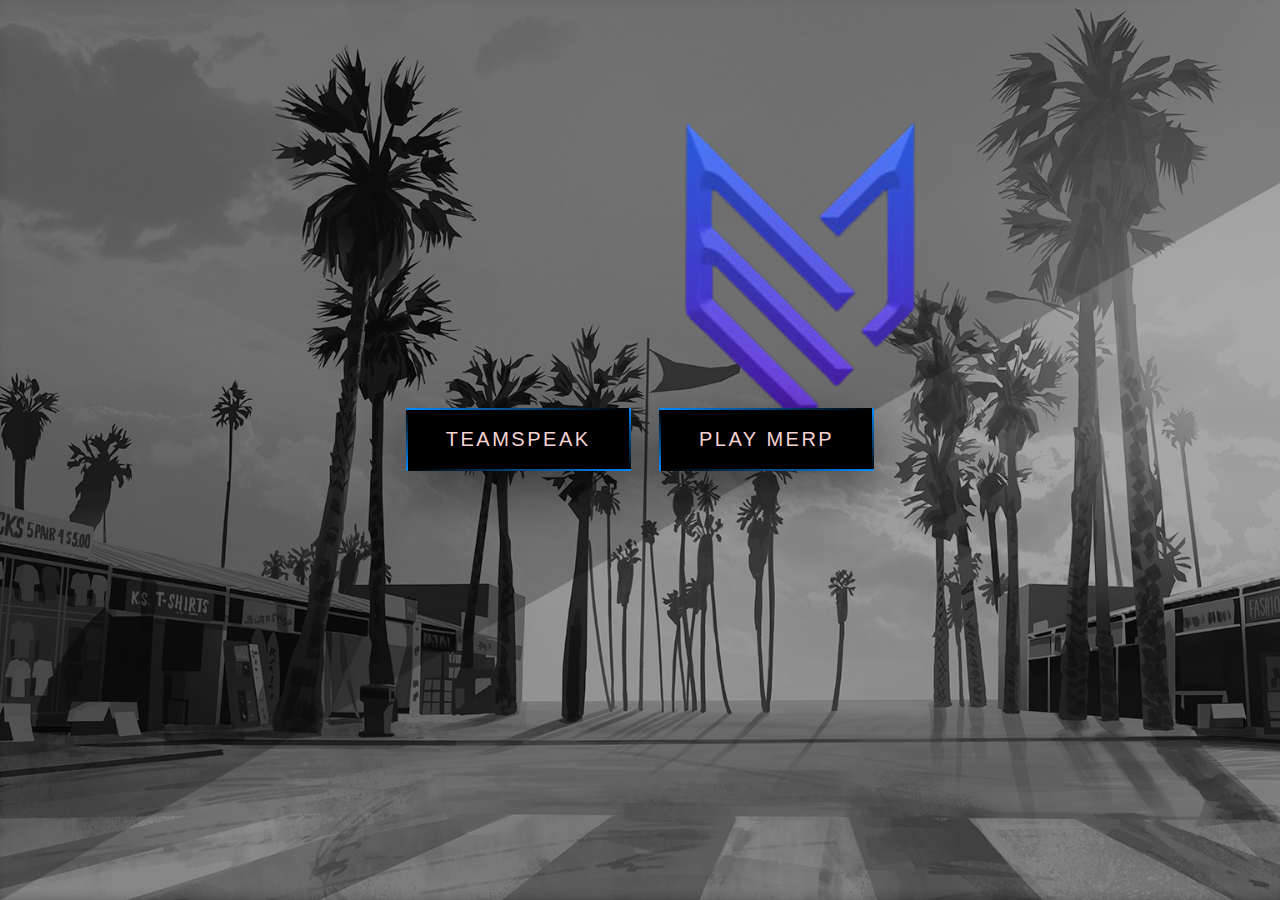
==== commit abe500d8: "MalluEsports" ====
--- a/playmerp.html
+++ b/playmerp.html
@@ -45,7 +45,7 @@
   <span></span>
   TEAMSPEAK
 </a>
-<a href="fivem://connect/20.204.13.182:30120" class="animated-button1">
+<a href="fivem://connect/cfx.re/join/b3r7x4" class="animated-button1">
   <span></span>
   <span></span>
   <span></span>
